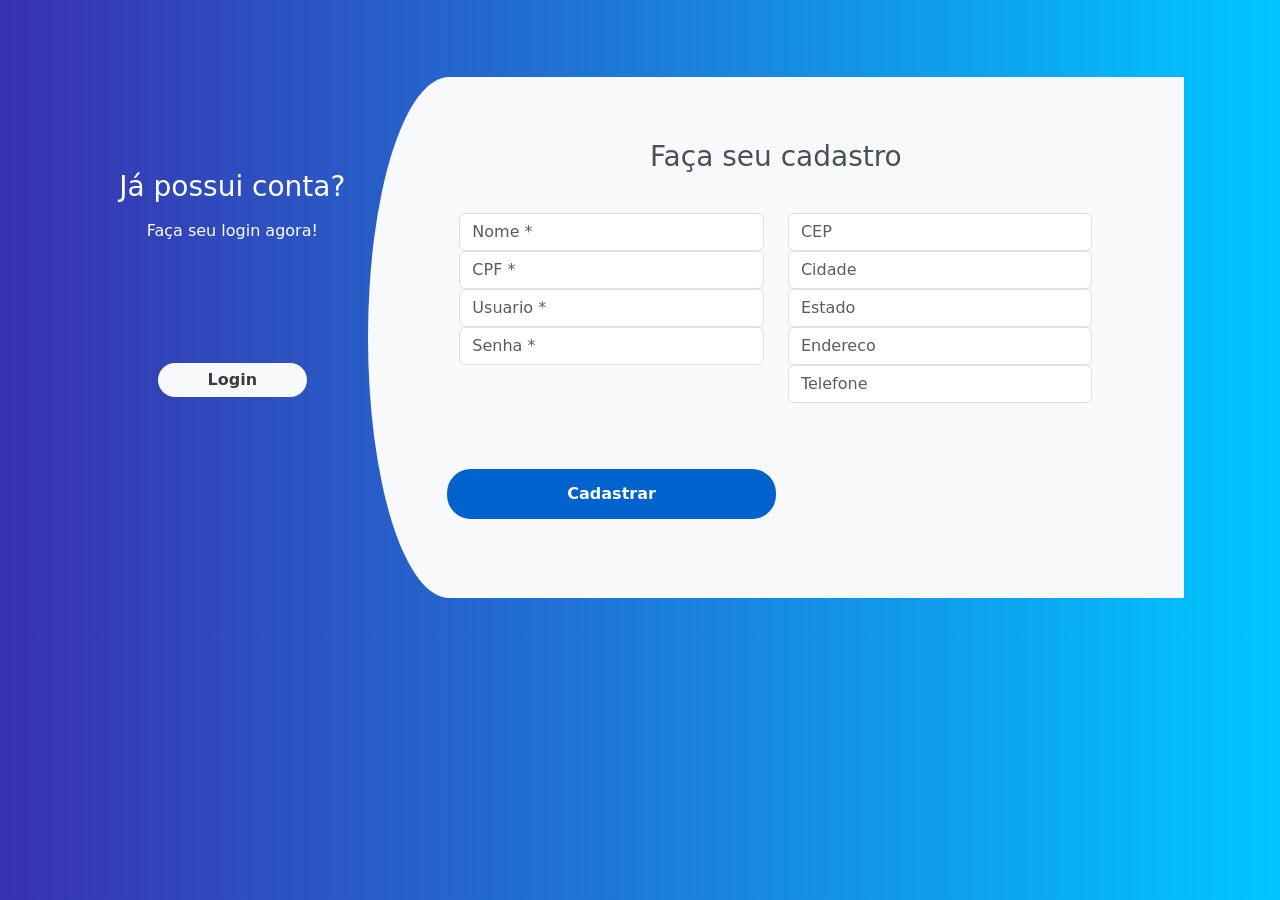
==== CRUD Cadastro/CRUD Cadastro/ClientApp/src/HTML/Cadastro.html @ 630b68e4 "upload files" ====
<!DOCTYPE html>
<html lang="pt-br">

<head>
    <meta charset="utf-8">
    <meta name="viewport" content="width=device-width, initial-scale=1">
    <link href="https://cdn.jsdelivr.net/npm/bootstrap@5.2.2/dist/css/bootstrap.min.css" rel="stylesheet"
        integrity="sha384-Zenh87qX5JnK2Jl0vWa8Ck2rdkQ2Bzep5IDxbcnCeuOxjzrPF/et3URy9Bv1WTRi" crossorigin="anonymous">
    <link rel="stylesheet" href="../CSS/cadastro.css">
    <link rel="stylesheet" href="../CSS/Default.css">
</head>

<body>
    <script src="https://cdn.jsdelivr.net/npm/bootstrap@5.2.2/dist/js/bootstrap.bundle.min.js"
        integrity="sha384-OERcA2EqjJCMA+/3y+gxIOqMEjwtxJY7qPCqsdltbNJuaOe923+mo//f6V8Qbsw3"
        crossorigin="anonymous"></script>
    <div>
        <div class="container register">
            <div class="row">
                <div class="col-md-3 register-left">
                    <img src="https://upload.wikimedia.org/wikipedia/commons/thumb/a/a7/React-icon.svg/1280px-React-icon.svg.png"
                        alt="" />
                    <h3>Já possui conta?</h3>
                    <p>Faça seu login agora!</p>
                    <a href="./Login.html"><input type="submit" name="" value="Login" /><br /></a>
                </div>
                <div class="col-md-9 register-right">
                    <div class="tab-content" id="myTabContent">
                        <div class="tab-pane fade show active" id="home" role="tabpanel" aria-labelledby="home-tab">
                            <h3 class="register-heading">Faça seu cadastro</h3>
                            <form onSubmit={this.HandleSignUp}>
                                <div class="row register-form">
                                    <div class="col-md-6">
                                        <div class="form-group">
                                            <input type="text" class="form-control" name="nome" placeholder="Nome *"
                                                required />
                                        </div>
                                        <div class="form-group">
                                            <input type="text" minlength="11" maxlength="11" class="form-control"
                                                name="cpf" placeholder="CPF *" required />
                                        </div>
                                        <div class="form-group">
                                            <input type="text" class="form-control" name="loginNome"
                                                placeholder="Usuario *" onChange={this.handleLoginChange} required />
                                        </div>
                                        <div class="form-group">
                                            <input type="password" class="form-control" name="senha"
                                                placeholder="Senha *" onChange={this.handlePasswordChange} required />
                                        </div>
                                    </div>
                                    <div class="col-md-6">
                                        <div class="form-group">
                                            <input type="text" minlength="8" maxlength="8" class="form-control"
                                                name="cep" minlength="8" maxlength="8" placeholder="CEP" />
                                        </div>
                                        <div class="form-group">
                                            <input type="text" class="form-control" name="cidade"
                                                placeholder="Cidade" />
                                        </div>
                                        <div class="form-group">
                                            <input type="text" class="form-control" name="estado"
                                                placeholder="Estado" />
                                        </div>
                                        <div class="form-group">
                                            <input type="text" class="form-control" name="endereco"
                                                placeholder="Endereco" />
                                        </div>
                                        <div class="form-group">
                                            <input type="text" minlength="10" maxlength="10" name="cel"
                                                class="form-control" placeholder="Telefone" />
                                        </div>
                                    </div>
                                    <input type="submit" class="btnRegister" value="Cadastrar" />
                                </div>
                            </form>
                        </div>
                    </div>
                </div>
            </div>
        </div>
    </div>
</body>

</html>
---- CRUD Cadastro/CRUD Cadastro/ClientApp/src/CSS/cadastro.css ----
﻿.register {
    margin-top: 3%;
    padding: 3%;
}

.register-left {
    text-align: center;
    color: #fff;
    margin-top: 4%;
}

.register-left input {
    border: none;
    border-radius: 1.5rem;
    padding: 2%;
    width: 60%;
    background: #f8f9fa;
    font-weight: bold;
    color: #383d41;
    margin-top: 30%;
    margin-bottom: 3%;
    cursor: pointer;
}

.register-right {
    background: #f8f9fa;
    border-top-left-radius: 10% 50%;
    border-bottom-left-radius: 10% 50%;
}

.register-left img {
    margin-top: 15%;
    margin-bottom: 5%;
    width: 50%;
    -webkit-animation: mover 2s infinite alternate;
    animation: mover 1s infinite alternate;
}

@-webkit-keyframes mover {
    0% {
        transform: translateY(0);
    }

    100% {
        transform: translateY(-20px);
    }
}

@keyframes mover {
    0% {
        transform: translateY(0);
    }

    100% {
        transform: translateY(-20px);
    }
}

.register-left p {
    font-weight: lighter;
    padding: 12%;
    margin-top: -9%;
}

.register .register-form {
    padding: 10%;
    margin-top: 10%;
}

.btnRegister {
    float: right;
    margin-top: 10%;
    border: none;
    border-radius: 1.5rem;
    padding: 2%;
    background: #0062cc;
    color: #fff;
    font-weight: 600;
    width: 50%;
    cursor: pointer;
}

.register .nav-tabs {
    margin-top: 3%;
    border: none;
    background: #0062cc;
    border-radius: 1.5rem;
    width: 28%;
    float: right;
}

.register .nav-tabs .nav-link {
    padding: 2%;
    height: 34px;
    font-weight: 600;
    color: #fff;
    border-top-right-radius: 1.5rem;
    border-bottom-right-radius: 1.5rem;
}

.register .nav-tabs .nav-link:hover {
    border: none;
}

.register .nav-tabs .nav-link.active {
    width: 100px;
    color: #0062cc;
    border: 2px solid #0062cc;
    border-top-left-radius: 1.5rem;
    border-bottom-left-radius: 1.5rem;
}

.register-heading {
    text-align: center;
    margin-top: 8%;
    margin-bottom: -15%;
    color: #495057;
}
---- CRUD Cadastro/CRUD Cadastro/ClientApp/src/CSS/Default.css ----
﻿body {
    background: -webkit-linear-gradient(left, #3931af, #00c6ff);
}
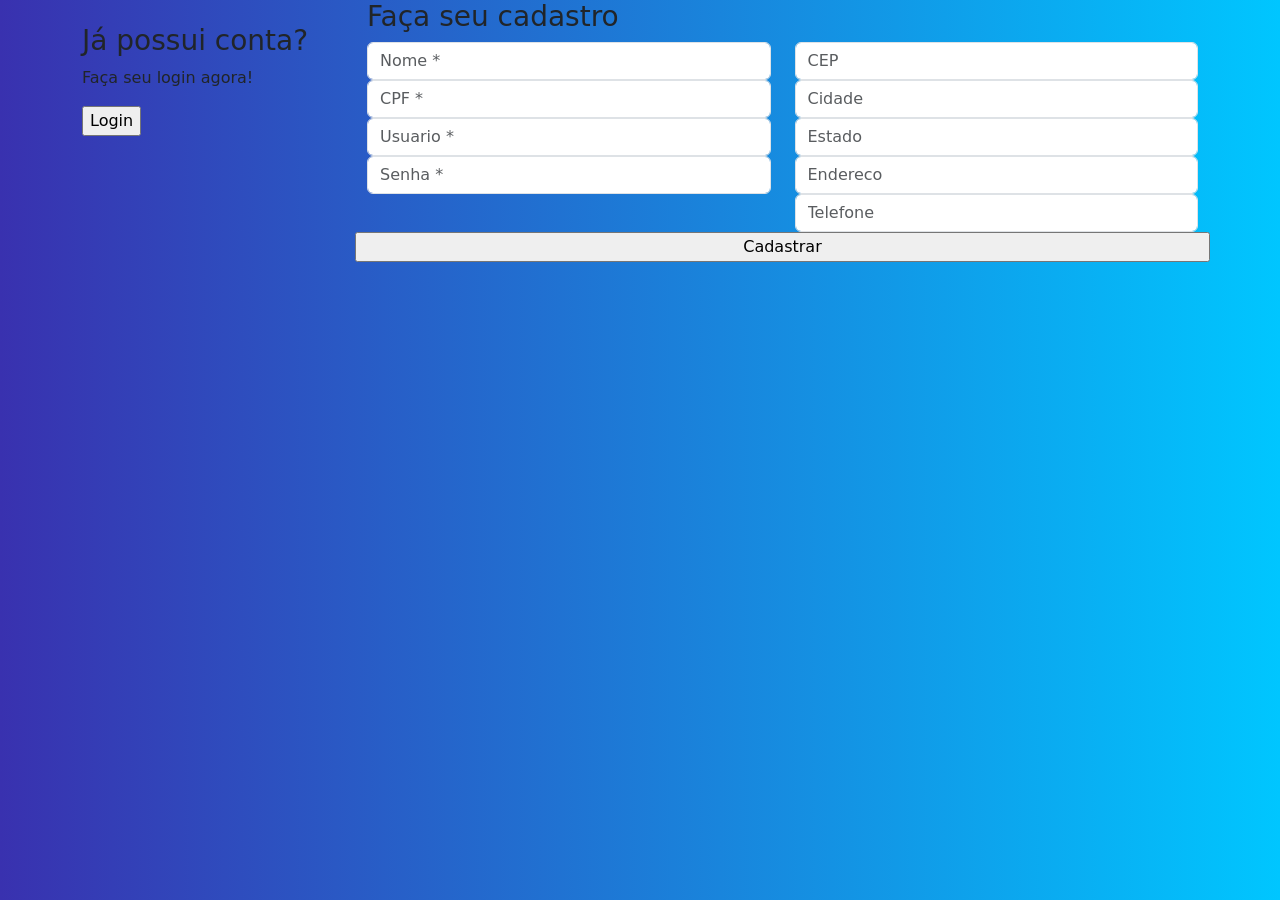
==== commit a4875c1a: "upload" ====
--- a/CRUD Cadastro/CRUD Cadastro/ClientApp/src/HTML/Cadastro.html
+++ b/CRUD Cadastro/CRUD Cadastro/ClientApp/src/HTML/Cadastro.html
@@ -6,7 +6,7 @@
     <meta name="viewport" content="width=device-width, initial-scale=1">
     <link href="https://cdn.jsdelivr.net/npm/bootstrap@5.2.2/dist/css/bootstrap.min.css" rel="stylesheet"
         integrity="sha384-Zenh87qX5JnK2Jl0vWa8Ck2rdkQ2Bzep5IDxbcnCeuOxjzrPF/et3URy9Bv1WTRi" crossorigin="anonymous">
-    <link rel="stylesheet" href="../CSS/cadastro.css">
+    <link rel="stylesheet" href="../CSS/Cadastro.css">
     <link rel="stylesheet" href="../CSS/Default.css">
 </head>
 
@@ -14,12 +14,12 @@
     <script src="https://cdn.jsdelivr.net/npm/bootstrap@5.2.2/dist/js/bootstrap.bundle.min.js"
         integrity="sha384-OERcA2EqjJCMA+/3y+gxIOqMEjwtxJY7qPCqsdltbNJuaOe923+mo//f6V8Qbsw3"
         crossorigin="anonymous"></script>
+    <script src="https://cdn.jsdelivr.net/npm/axios/dist/axios.min.js"></script>
     <div>
         <div class="container register">
             <div class="row">
                 <div class="col-md-3 register-left">
-                    <img src="https://upload.wikimedia.org/wikipedia/commons/thumb/a/a7/React-icon.svg/1280px-React-icon.svg.png"
-                        alt="" />
+                    <img src="https://logospng.org/download/javascript/logo-javascript-icon-1024.png" alt="" />
                     <h3>Já possui conta?</h3>
                     <p>Faça seu login agora!</p>
                     <a href="./Login.html"><input type="submit" name="" value="Login" /><br /></a>
@@ -32,45 +32,47 @@
                                 <div class="row register-form">
                                     <div class="col-md-6">
                                         <div class="form-group">
-                                            <input type="text" class="form-control" name="nome" placeholder="Nome *"
-                                                required />
+                                            <input type="text" class="form-control" id="nomeField" name="nome"
+                                                placeholder="Nome *" required />
                                         </div>
                                         <div class="form-group">
                                             <input type="text" minlength="11" maxlength="11" class="form-control"
-                                                name="cpf" placeholder="CPF *" required />
+                                                id="cpfField" name="cpf" placeholder="CPF *" required />
                                         </div>
                                         <div class="form-group">
-                                            <input type="text" class="form-control" name="loginNome"
-                                                placeholder="Usuario *" onChange={this.handleLoginChange} required />
+                                            <input type="text" class="form-control" name="loginNome" id="usuarioField"
+                                                placeholder="Usuario *" required />
                                         </div>
                                         <div class="form-group">
-                                            <input type="password" class="form-control" name="senha"
-                                                placeholder="Senha *" onChange={this.handlePasswordChange} required />
+                                            <input type="password" class="form-control" name="senha" id="senhaField"
+                                                placeholder="Senha *" required />
                                         </div>
                                     </div>
                                     <div class="col-md-6">
                                         <div class="form-group">
-                                            <input type="text" minlength="8" maxlength="8" class="form-control"
-                                                name="cep" minlength="8" maxlength="8" placeholder="CEP" />
+                                            <input type="text" minlength="8" maxlength="9" class="form-control"
+                                                id="cepField" name="cep" minlength="9" maxlength="8"
+                                                data-mask="00000-000" data-mask-selectonfocus="true"
+                                                onfocusout="getCep()" placeholder="CEP" />
                                         </div>
                                         <div class="form-group">
-                                            <input type="text" class="form-control" name="cidade"
+                                            <input type="text" class="form-control" id="cidadeField" name="cidade"
                                                 placeholder="Cidade" />
                                         </div>
                                         <div class="form-group">
-                                            <input type="text" class="form-control" name="estado"
+                                            <input type="text" class="form-control" id="estadoField" name="estado"
                                                 placeholder="Estado" />
                                         </div>
                                         <div class="form-group">
-                                            <input type="text" class="form-control" name="endereco"
+                                            <input type="text" class="form-control" id="enderecoField" name="endereco"
                                                 placeholder="Endereco" />
                                         </div>
                                         <div class="form-group">
-                                            <input type="text" minlength="10" maxlength="10" name="cel"
+                                            <input type="text" minlength="10" maxlength="10" id="celField" name="cel"
                                                 class="form-control" placeholder="Telefone" />
                                         </div>
                                     </div>
-                                    <input type="submit" class="btnRegister" value="Cadastrar" />
+                                    <input type="button" class="btnRegister" id="btnSignUp" value="Cadastrar" />
                                 </div>
                             </form>
                         </div>
@@ -79,6 +81,7 @@
             </div>
         </div>
     </div>
+    <script src="../SCRIPTS/Cadastro.js"></script>
 </body>
 
 </html>
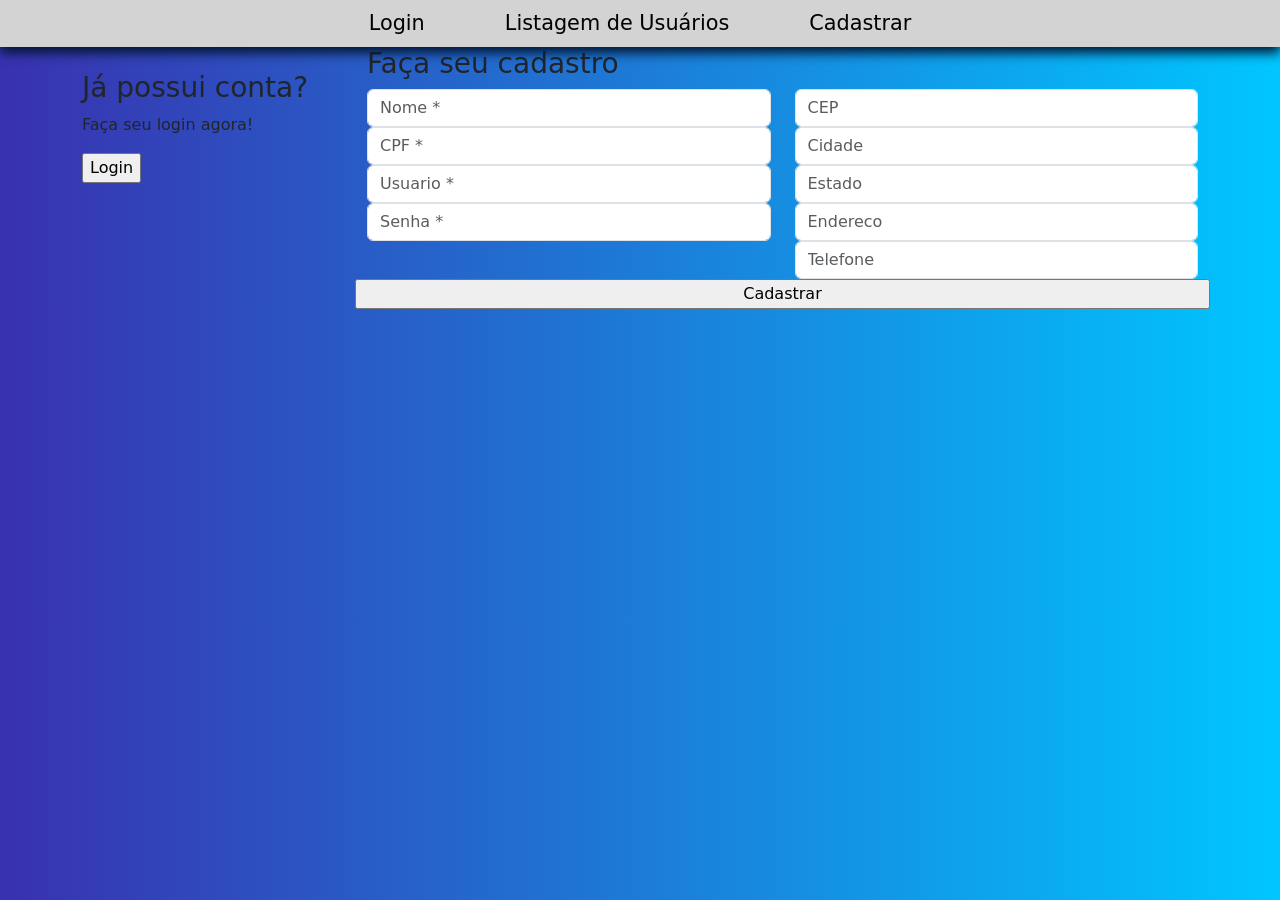
==== commit b967ebb5: "upload files" ====
--- a/CRUD Cadastro/CRUD Cadastro/ClientApp/src/HTML/Cadastro.html
+++ b/CRUD Cadastro/CRUD Cadastro/ClientApp/src/HTML/Cadastro.html
@@ -8,6 +8,7 @@
         integrity="sha384-Zenh87qX5JnK2Jl0vWa8Ck2rdkQ2Bzep5IDxbcnCeuOxjzrPF/et3URy9Bv1WTRi" crossorigin="anonymous">
     <link rel="stylesheet" href="../CSS/Cadastro.css">
     <link rel="stylesheet" href="../CSS/Default.css">
+    <link rel="stylesheet" href="../CSS/Nav.css">
 </head>
 
 <body>
@@ -15,6 +16,23 @@
         integrity="sha384-OERcA2EqjJCMA+/3y+gxIOqMEjwtxJY7qPCqsdltbNJuaOe923+mo//f6V8Qbsw3"
         crossorigin="anonymous"></script>
     <script src="https://cdn.jsdelivr.net/npm/axios/dist/axios.min.js"></script>
+    <nav class="navbar navbar-expand-lg">
+        <div class="container-fluid">
+            <div class="collapse navbar-collapse" id="navbarNav">
+                <ul class="nav mx-auto">
+                    <a href="./Login.html">
+                        <li class="nav-item">Login</li>
+                    </a>
+                    <a href="./ListaUsuario.html">
+                        <li class="nav-item">Listagem de Usuários</li>
+                    </a>
+                    <a href="./Cadastro.html">
+                        <li class="nav-item">Cadastrar</li>
+                    </a>
+                </ul>
+            </div>
+        </div>
+    </nav>
     <div>
         <div class="container register">
             <div class="row">
--- a/CRUD Cadastro/CRUD Cadastro/ClientApp/src/CSS/Nav.css
+++ b/CRUD Cadastro/CRUD Cadastro/ClientApp/src/CSS/Nav.css
@@ -0,0 +1,21 @@
+﻿.navbar li {
+    font-size: 1.3em;
+    margin-left: 40px;
+    margin-right: 40px;
+    color: black;
+}
+
+.navbar a:hover {
+    opacity: 0.5;
+}
+
+.navbar a {
+    text-decoration: none;
+    border-bottom: 0;
+    border-color: none;
+}
+
+.navbar {
+    background-color: lightgray;
+    filter: drop-shadow(0 6px 6px #011531);
+}
